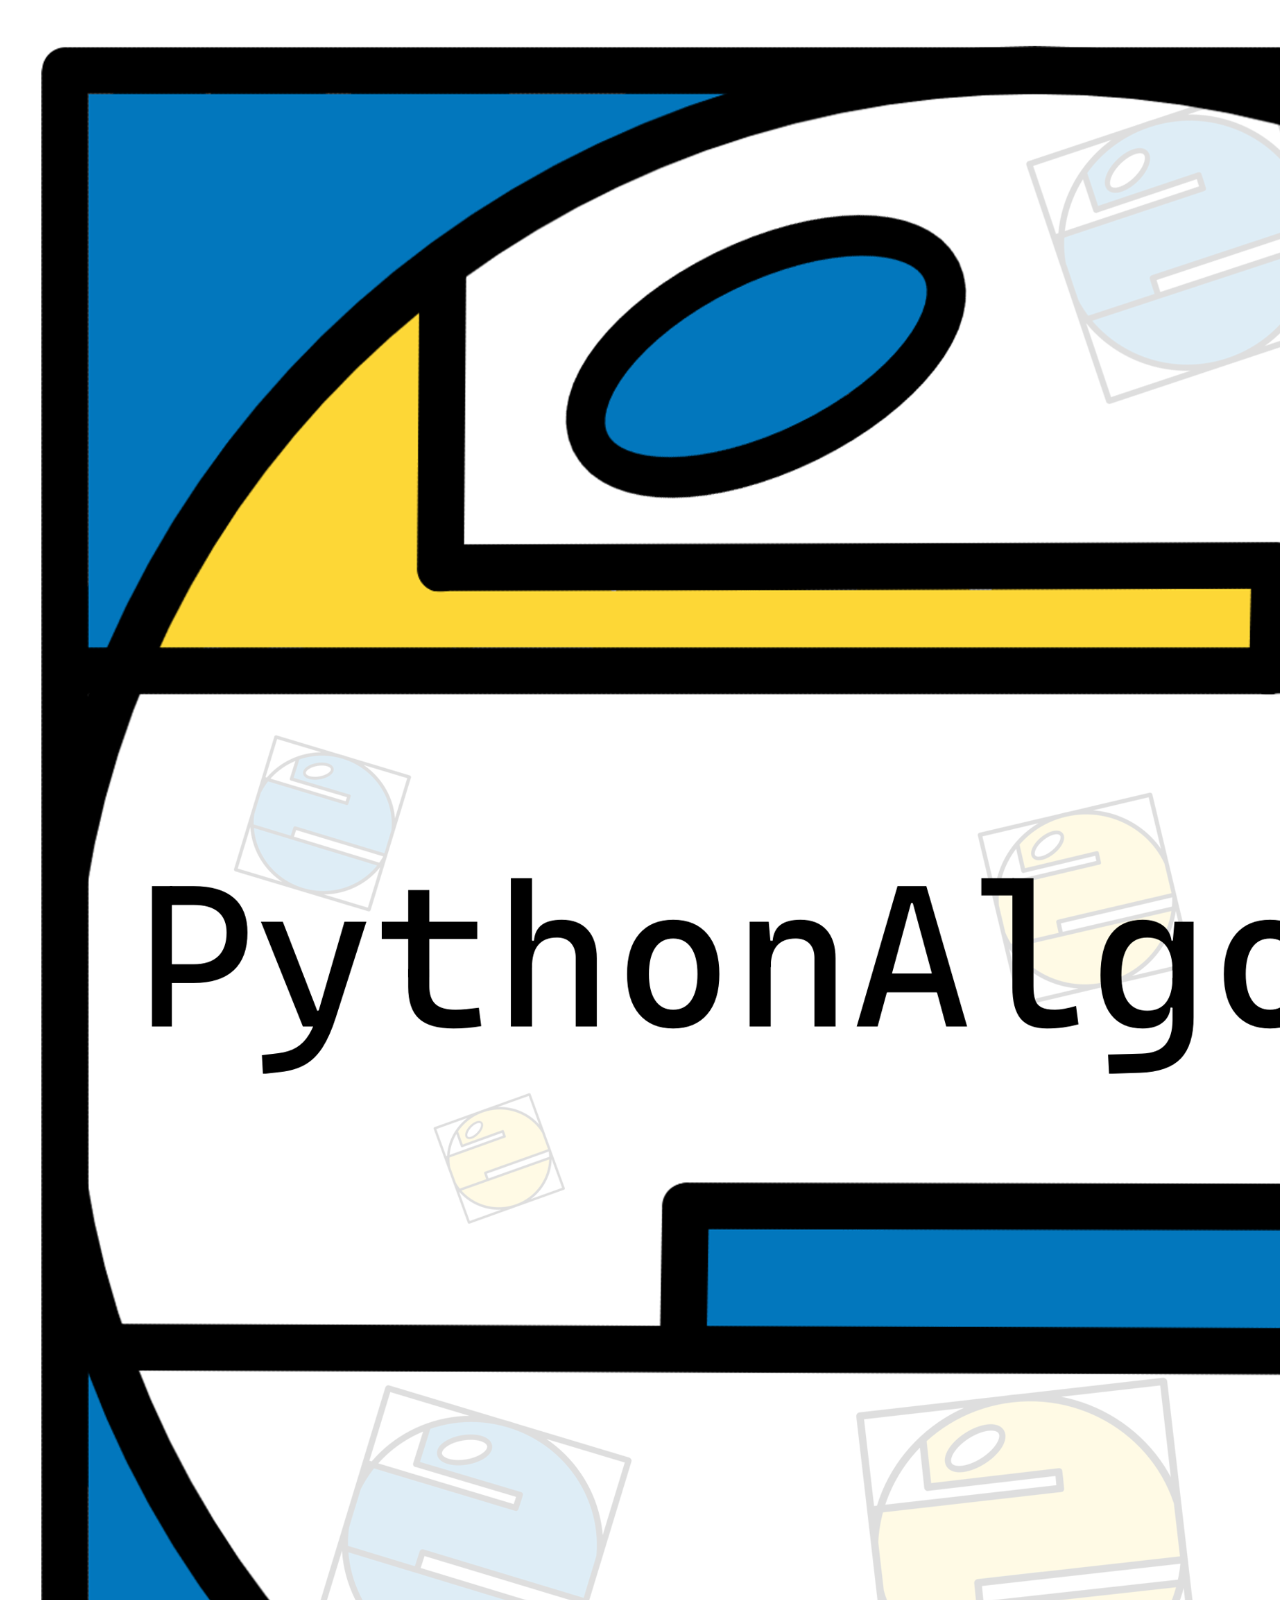
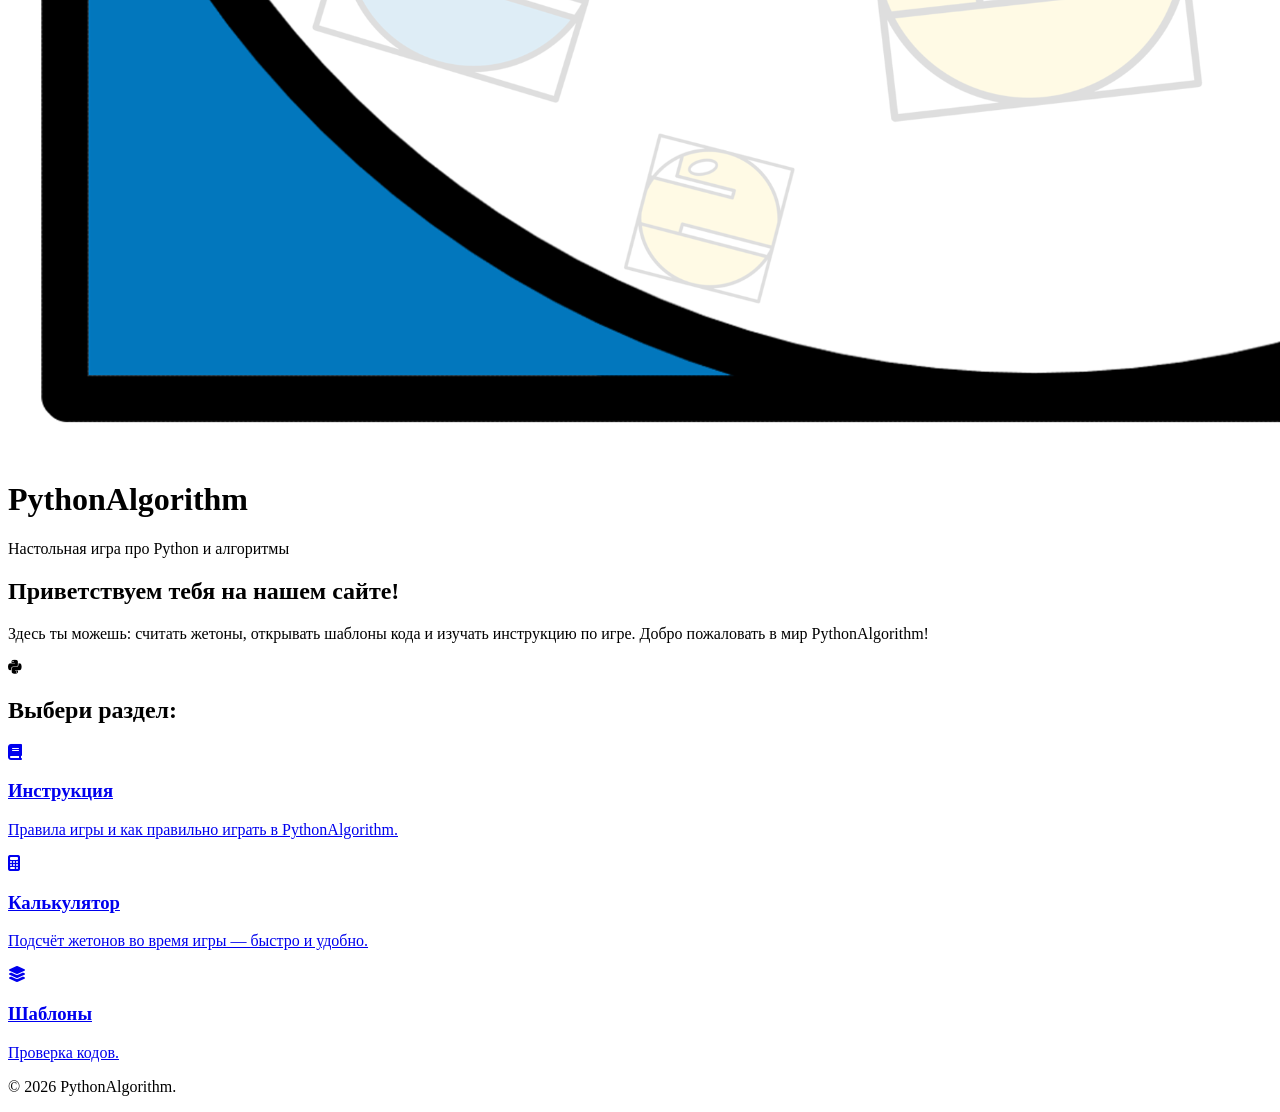
==== index.html @ 6bde2851 "Add files via upload" ====
<!DOCTYPE html>
<html lang="ru">
<head>
  <meta charset="UTF-8">
  <meta name="viewport" content="width=device-width, initial-scale=1.0">
  <title>PythonAlgorithm — Главная</title>
  <link rel="stylesheet" href="./styles/python-theme.css">
<link rel="stylesheet" href="https://cdnjs.cloudflare.com/ajax/libs/font-awesome/6.4.0/css/all.min.css">
</head>
<body>
  <div class="container">

    <header>
      <div class="topbar">
        <div class="brand">
          <div class="brand-logo">
          <img src="ОбложкаОФИЦ.png" alt="PythonAlgorithm">
          </div>
          <div class="brand-title">
            <h1>PythonAlgorithm</h1>
            <p>Настольная игра про Python и алгоритмы</p>
          </div>
        </div>
      </div>
    </header>

    <main>
      <section class="hero">
        <div>
          <h2>Приветствуем тебя на нашем сайте!</h2>
          <p>
            Здесь ты можешь: считать жетоны, открывать шаблоны кода и
            изучать инструкцию по игре. Добро пожаловать в мир PythonAlgorithm!
          </p>
        </div>

        <div class="hero-badge">
          <i class="fab fa-python"></i>
        </div>
      </section>

      <section class="section">
        <h2>Выбери раздел:</h2>

        <div class="cards">
          <a href="instructions.html" class="card">
            <div class="card-icon">
              <i class="fas fa-book"></i>
            </div>
            <h3>Инструкция</h3>
            <p>Правила игры и как правильно играть в PythonAlgorithm.</p>
          </a>

          <a href="calculator.html" class="card">
            <div class="card-icon">
              <i class="fas fa-calculator"></i>
            </div>
            <h3>Калькулятор</h3>
            <p>Подсчёт жетонов во время игры — быстро и удобно.</p>
          </a>

          <a href="templates.html" class="card">
            <div class="card-icon">
              <i class="fas fa-layer-group"></i>
            </div>
            <h3>Шаблоны</h3>
            <p>Проверка кодов.</p>
          </a>
        </div>
      </section>
    </main>

    <footer>
      <p class="copyright">© 2026 PythonAlgorithm.</p>
    </footer>

  </div>
</body>
</html>
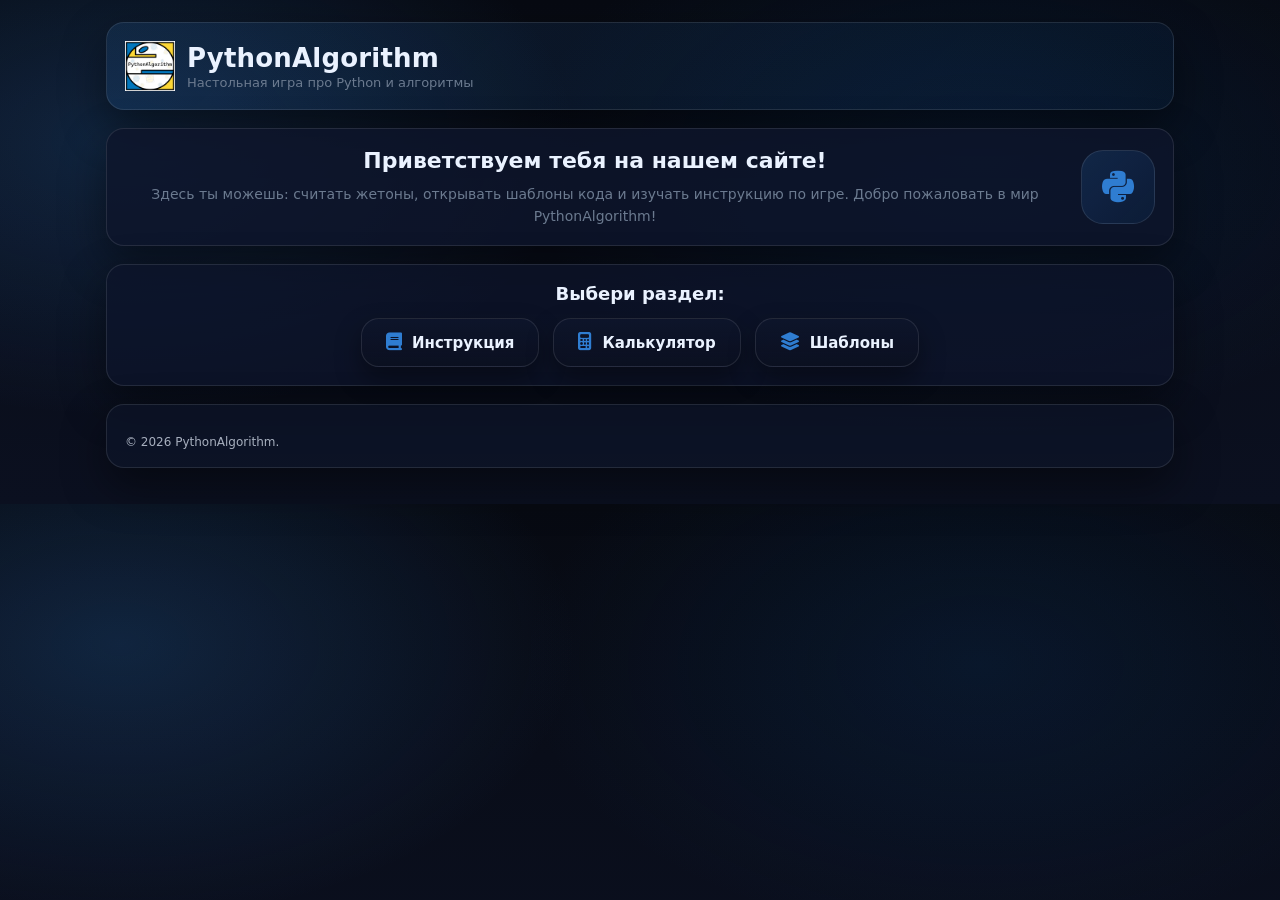
==== commit 12bd5f9a: "Update homepage layout with new navigation style Key features implemented: - New python-theme.css fi" ====
--- a/index.html
+++ b/index.html
@@ -26,7 +26,7 @@
 
     <main>
       <section class="hero">
-        <div>
+        <div class="hero-content">
           <h2>Приветствуем тебя на нашем сайте!</h2>
           <p>
             Здесь ты можешь: считать жетоны, открывать шаблоны кода и
@@ -40,31 +40,22 @@
       </section>
 
       <section class="section">
-        <h2>Выбери раздел:</h2>
+        <h2 class="section-label">Выбери раздел:</h2>
 
-        <div class="cards">
-          <a href="instructions.html" class="card">
-            <div class="card-icon">
-              <i class="fas fa-book"></i>
-            </div>
-            <h3>Инструкция</h3>
-            <p>Правила игры и как правильно играть в PythonAlgorithm.</p>
+        <div class="nav-buttons">
+          <a href="instructions.html" class="nav-btn">
+            <span class="btn-emoji"><i class="fas fa-book"></i></span>
+            <span class="btn-text">Инструкция</span>
           </a>
 
-          <a href="calculator.html" class="card">
-            <div class="card-icon">
-              <i class="fas fa-calculator"></i>
-            </div>
-            <h3>Калькулятор</h3>
-            <p>Подсчёт жетонов во время игры — быстро и удобно.</p>
+          <a href="calculator.html" class="nav-btn">
+            <span class="btn-emoji"><i class="fas fa-calculator"></i></span>
+            <span class="btn-text">Калькулятор</span>
           </a>
 
-          <a href="templates.html" class="card">
-            <div class="card-icon">
-              <i class="fas fa-layer-group"></i>
-            </div>
-            <h3>Шаблоны</h3>
-            <p>Проверка кодов.</p>
+          <a href="templates.html" class="nav-btn">
+            <span class="btn-emoji"><i class="fas fa-layer-group"></i></span>
+            <span class="btn-text">Шаблоны</span>
           </a>
         </div>
       </section>
--- a/styles/python-theme.css
+++ b/styles/python-theme.css
@@ -0,0 +1,507 @@
+:root{
+  --blue:#2f7dd1;
+  --blue2:#0b4a8b;
+  --black:#070a12;
+  --black2:#0b1020;
+  --card:#0e152b;
+  --text:#eaf2ff;
+  --muted:#6b7a8f;
+  --border:rgba(255,255,255,0.10);
+  --shadow: 0px 18px 45px rgba(0,0,0,0.45);
+  --radius: 18px;
+  --font: system-ui, -apple-system, Segoe UI, Roboto, Arial, sans-serif;
+  --mono: ui-monospace, SFMono-Regular, Menlo, Consolas, "Liberation Mono", monospace;
+}
+
+*{ box-sizing:border-box; }
+
+body{
+  margin:0px;
+  font-family:var(--font);
+  color:var(--text);
+  background:
+    radial-gradient(760px 460px at 120px 140px, rgba(47,125,209,0.22), transparent 60%),
+    radial-gradient(760px 460px at 980px 160px, rgba(11,74,139,0.18), transparent 60%),
+    linear-gradient(180deg, var(--black), var(--black2));
+}
+
+a{ color:inherit; text-decoration:none; }
+
+.container{
+  width:auto;
+  max-width:1100px;
+  margin:0px auto;
+  padding:22px 16px 36px;
+}
+
+header{
+  padding:18px;
+  border-radius:var(--radius);
+  background: linear-gradient(135deg, rgba(47,125,209,0.14), rgba(11,74,139,0.10));
+  box-shadow: var(--shadow);
+  border:1px solid var(--border);
+}
+
+.topbar{
+  display:flex;
+  align-items:center;
+  justify-content:space-between;
+  gap:16px;
+}
+
+.brand{
+  display:flex;
+  align-items:center;
+  gap:12px;
+}
+
+.brand-logo {
+  display: flex;
+  align-items: center;
+}
+
+.brand-logo img {
+  width: 50px;
+  height: auto;
+  display: block;
+}
+.brand-title{
+  display:flex;
+  flex-direction:column;
+  gap:2px;
+}
+
+.brand-title h1{
+  margin:0px;
+  font-size:26px;
+  line-height:30px;
+  letter-spacing:0.2px;
+}
+
+.brand-title p{
+  margin:0px;
+  font-size:13px;
+  color:var(--muted);
+}
+
+.hero{
+  margin-top:18px;
+  padding:18px;
+  border-radius:var(--radius);
+  background: rgba(14,21,43,0.82);
+  border:1px solid var(--border);
+  box-shadow: var(--shadow);
+  display:flex;
+  align-items:center;
+  justify-content:space-between;
+  gap:16px;
+}
+
+.hero-content{
+  flex: 1;
+  text-align: center;
+}
+
+.hero h2{
+  margin:0px 0px 8px;
+  font-size:22px;
+  line-height:28px;
+}
+
+.hero p{
+  margin:0px;
+  color:var(--muted);
+  line-height:22px;
+  font-size:14px;
+}
+
+.hero-badge{
+  width:74px;
+  height:74px;
+  border-radius:22px;
+  display:flex;
+  align-items:center;
+  justify-content:center;
+  background: linear-gradient(135deg, rgba(47,125,209,0.18), rgba(11,74,139,0.14));
+  border:1px solid var(--border);
+  flex-shrink: 0;
+}
+
+.hero-badge i{
+  font-size:36px;
+  color: var(--blue);
+}
+
+.section{
+  margin-top:18px;
+  padding:18px;
+  border-radius:var(--radius);
+  background: rgba(14,21,43,0.70);
+  border:1px solid var(--border);
+  box-shadow: var(--shadow);
+}
+
+.section h2{
+  margin:0px 0px 14px;
+  font-size:18px;
+}
+
+.section-label{
+  text-align: center;
+  margin-bottom: 18px;
+}
+
+.nav-buttons{
+  display:flex;
+  gap:14px;
+  flex-wrap:wrap;
+  justify-content: center;
+}
+
+.nav-btn{
+  padding:14px 24px;
+  border-radius:var(--radius);
+  border:1px solid var(--border);
+  background: linear-gradient(180deg, rgba(14,21,43,0.95), rgba(11,16,32,0.88));
+  box-shadow: 0px 12px 26px rgba(0,0,0,0.40);
+  transition: transform 0.14s ease, box-shadow 0.14s ease, border-color 0.14s ease;
+  cursor:pointer;
+  display:flex;
+  align-items:center;
+  gap:10px;
+  font-weight:700;
+  font-size:15px;
+  color:var(--text);
+}
+
+.nav-btn:hover{
+  transform: translateY(-2px);
+  box-shadow: 0px 18px 34px rgba(0,0,0,0.52);
+  border-color: rgba(47,125,209,0.45);
+}
+
+.nav-btn:active{
+  transform: translateY(1px) scale(0.99);
+}
+
+.btn-emoji i{
+  font-size:18px;
+  color: var(--blue);
+}
+
+.btn-text{
+  color:var(--text);
+}
+
+.cards{
+  display:flex;
+  gap:14px;
+  flex-wrap:wrap;
+}
+
+.card{
+  width:330px;
+  padding:18px;
+  border-radius:var(--radius);
+  border:1px solid var(--border);
+  background: linear-gradient(180deg, rgba(14,21,43,0.95), rgba(11,16,32,0.88));
+  box-shadow: 0px 12px 26px rgba(0,0,0,0.40);
+  transition: transform 0.14s ease, box-shadow 0.14s ease, border-color 0.14s ease;
+  cursor:pointer;
+  display:flex;
+  flex-direction:column;
+  gap:10px;
+}
+
+.card:hover{
+  transform: translateY(-2px);
+  box-shadow: 0px 18px 34px rgba(0,0,0,0.52);
+  border-color: rgba(47,125,209,0.45);
+}
+
+.card:active{
+  transform: translateY(1px) scale(0.99);
+}
+
+.card-icon{
+  width:46px;
+  height:46px;
+  border-radius:16px;
+  display:flex;
+  align-items:center;
+  justify-content:center;
+  background: rgba(47,125,209,0.14);
+  border:1px solid rgba(47,125,209,0.22);
+}
+
+.card-icon i{
+  font-size:22px;
+  color: var(--blue);
+}
+
+.card h3{
+  margin:0px;
+  font-size:16px;
+}
+
+.card p{
+  margin:0px;
+  color:var(--muted);
+  font-size:13px;
+  line-height:18px;
+}
+
+.page-title{
+  display:flex;
+  align-items:center;
+  justify-content:space-between;
+  gap:12px;
+}
+
+.breadcrumb{
+  display:flex;
+  align-items:center;
+  gap:8px;
+  color:var(--muted);
+  font-size:13px;
+}
+
+.breadcrumb a{
+  color: var(--blue);
+  font-weight:700;
+}
+
+.back-home{
+  display:inline-flex;
+  align-items:center;
+  gap:10px;
+  padding:10px 12px;
+  border-radius:14px;
+  border:1px solid var(--border);
+  background: rgba(255,255,255,0.06);
+  box-shadow: 0px 10px 22px rgba(0,0,0,0.35);
+  font-weight:800;
+  font-size:13px;
+  transition: transform 0.14s ease, border-color 0.14s ease;
+}
+
+.back-home:hover{
+  transform: translateY(-1px);
+  border-color: rgba(47,125,209,0.45);
+}
+
+footer{
+  margin-top:18px;
+  padding:18px;
+  border-radius:var(--radius);
+  background: rgba(14,21,43,0.62);
+  border:1px solid var(--border);
+  box-shadow: var(--shadow);
+}
+
+.footer-row{
+  display:flex;
+  align-items:flex-start;
+  justify-content:space-between;
+  gap:16px;
+}
+
+.social-links p{
+  margin:0px 0px 10px;
+  color:var(--muted);
+  font-size:13px;
+}
+
+.social-icons{
+  display:flex;
+  gap:10px;
+  flex-wrap:wrap;
+}
+
+.social-icon{
+  display:inline-flex;
+  gap:8px;
+  align-items:center;
+  padding:10px 12px;
+  border-radius:14px;
+  border:1px solid var(--border);
+  background: rgba(255,255,255,0.06);
+  box-shadow: 0px 10px 22px rgba(0,0,0,0.30);
+  font-weight:700;
+  font-size:13px;
+}
+
+.social-icon i{ color: var(--blue); }
+
+.copyright{
+  margin:12px 0px 0px;
+  color:rgba(233,242,255,0.70);
+  font-size:12px;
+}
+
+@media (max-width: 1200px){
+  .container{ max-width:980px; }
+}
+
+@media (max-width: 1020px){
+  .container{ max-width:720px; }
+  .card{ width:340px; }
+}
+
+@media (max-width: 760px){
+  .container{ max-width:360px; padding:16px 12px 28px; }
+  .hero{ flex-direction: column; text-align: center; }
+  .hero-content{ text-align: center; }
+  .hero-badge{ display:none; }
+  .cards{ gap:12px; }
+  .card{ width:360px; }
+  .footer-row{ flex-direction:column; }
+  .nav-buttons{ flex-direction: column; align-items: stretch; }
+  .nav-btn{ justify-content: center; }
+}
+
+.templates-grid{
+  display:grid;
+  grid-template-columns: repeat(6, 1fr);
+  gap:12px;
+}
+
+.tpl-cell{
+  height:86px;
+  border-radius:18px;
+  border:1px solid rgba(255,255,255,0.10);
+  background: linear-gradient(180deg, rgba(14,21,43,0.95), rgba(11,16,32,0.88));
+  box-shadow: 0px 12px 26px rgba(0,0,0,0.40);
+  cursor:pointer;
+  padding:12px;
+  display:flex;
+  flex-direction:column;
+  justify-content:center;
+  transition: transform 0.14s ease, border-color 0.14s ease;
+}
+
+.tpl-cell:hover{
+  transform: translateY(-2px);
+  border-color: rgba(47,125,209,0.45);
+}
+
+.tpl-cell:active{
+  transform: translateY(1px);
+}
+
+.tpl-cell-title{
+  font-size:14px;
+  font-weight:900;
+  color:#eaf2ff;
+  line-height:18px;
+}
+
+.tpl-cell-sub{
+  margin-top:6px;
+  font-size:12px;
+  color:#a9b7d0;
+  line-height:16px;
+}
+
+@media (max-width: 1020px){
+  .templates-grid{ grid-template-columns: repeat(3, 1fr); }
+}
+
+@media (max-width: 760px){
+  .templates-grid{ grid-template-columns: repeat(2, 1fr); }
+}
+
+
+/* === Responsive additions: preserve existing colors and visual design === */
+img{
+  max-width:100%;
+  height:auto;
+}
+
+@media (max-width: 1020px){
+  .topbar,
+  .hero,
+  .page-title,
+  .footer-row{
+    flex-direction:column;
+    align-items:flex-start;
+  }
+
+  .page-title .back-home{
+    align-self:flex-start;
+  }
+
+  .hero{
+    gap:14px;
+  }
+
+  .card,
+  .panel,
+  .token-card{
+    width:100%;
+  }
+}
+
+@media (max-width: 760px){
+  .container{
+    max-width:100%;
+    width:100%;
+    padding:16px 12px 28px;
+  }
+
+  .brand{
+    align-items:flex-start;
+  }
+
+  .brand-logo img{
+    width:40px;
+  }
+
+  .brand-title h1{
+    font-size:22px;
+    line-height:26px;
+  }
+
+  .hero h2{
+    font-size:20px;
+    line-height:24px;
+  }
+
+  .hero-badge{
+    display:none;
+  }
+
+  .cards{
+    gap:12px;
+  }
+
+  .card{
+    width:100%;
+  }
+
+  .templates-grid{
+    grid-template-columns: repeat(2, minmax(0, 1fr));
+  }
+}
+
+@media (max-width: 520px){
+  .templates-grid{
+    grid-template-columns: 1fr;
+  }
+
+  .breadcrumb{
+    flex-wrap:wrap;
+  }
+
+  .social-icons,
+  .social{
+    width:100%;
+  }
+
+  .social-icon,
+  .social a,
+  .back-home{
+    width:100%;
+    justify-content:center;
+  }
+}
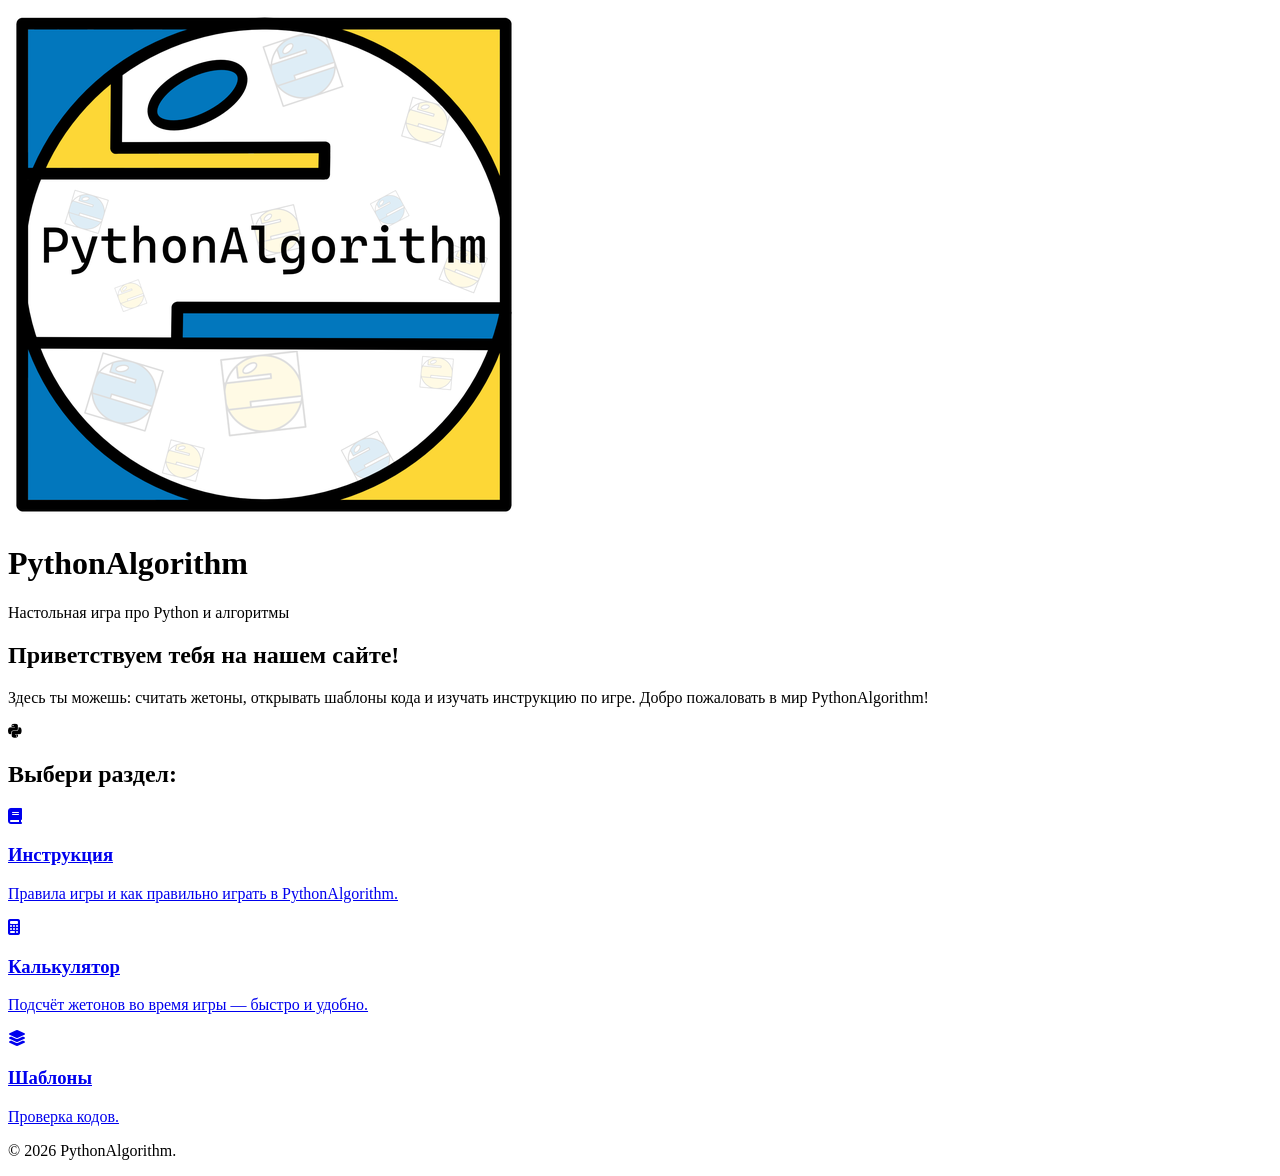
==== commit 354a1803: "Revert "Update from task 2b8ec28c-576b-410f-98d5-c59ac98548a8"" ====
--- a/index.html
+++ b/index.html
@@ -26,7 +26,7 @@
 
     <main>
       <section class="hero">
-        <div class="hero-content">
+        <div>
           <h2>Приветствуем тебя на нашем сайте!</h2>
           <p>
             Здесь ты можешь: считать жетоны, открывать шаблоны кода и
@@ -40,22 +40,31 @@
       </section>
 
       <section class="section">
-        <h2 class="section-label">Выбери раздел:</h2>
+        <h2>Выбери раздел:</h2>
 
-        <div class="nav-buttons">
-          <a href="instructions.html" class="nav-btn">
-            <span class="btn-emoji"><i class="fas fa-book"></i></span>
-            <span class="btn-text">Инструкция</span>
+        <div class="cards">
+          <a href="instructions.html" class="card">
+            <div class="card-icon">
+              <i class="fas fa-book"></i>
+            </div>
+            <h3>Инструкция</h3>
+            <p>Правила игры и как правильно играть в PythonAlgorithm.</p>
           </a>
 
-          <a href="calculator.html" class="nav-btn">
-            <span class="btn-emoji"><i class="fas fa-calculator"></i></span>
-            <span class="btn-text">Калькулятор</span>
+          <a href="calculator.html" class="card">
+            <div class="card-icon">
+              <i class="fas fa-calculator"></i>
+            </div>
+            <h3>Калькулятор</h3>
+            <p>Подсчёт жетонов во время игры — быстро и удобно.</p>
           </a>
 
-          <a href="templates.html" class="nav-btn">
-            <span class="btn-emoji"><i class="fas fa-layer-group"></i></span>
-            <span class="btn-text">Шаблоны</span>
+          <a href="templates.html" class="card">
+            <div class="card-icon">
+              <i class="fas fa-layer-group"></i>
+            </div>
+            <h3>Шаблоны</h3>
+            <p>Проверка кодов.</p>
           </a>
         </div>
       </section>
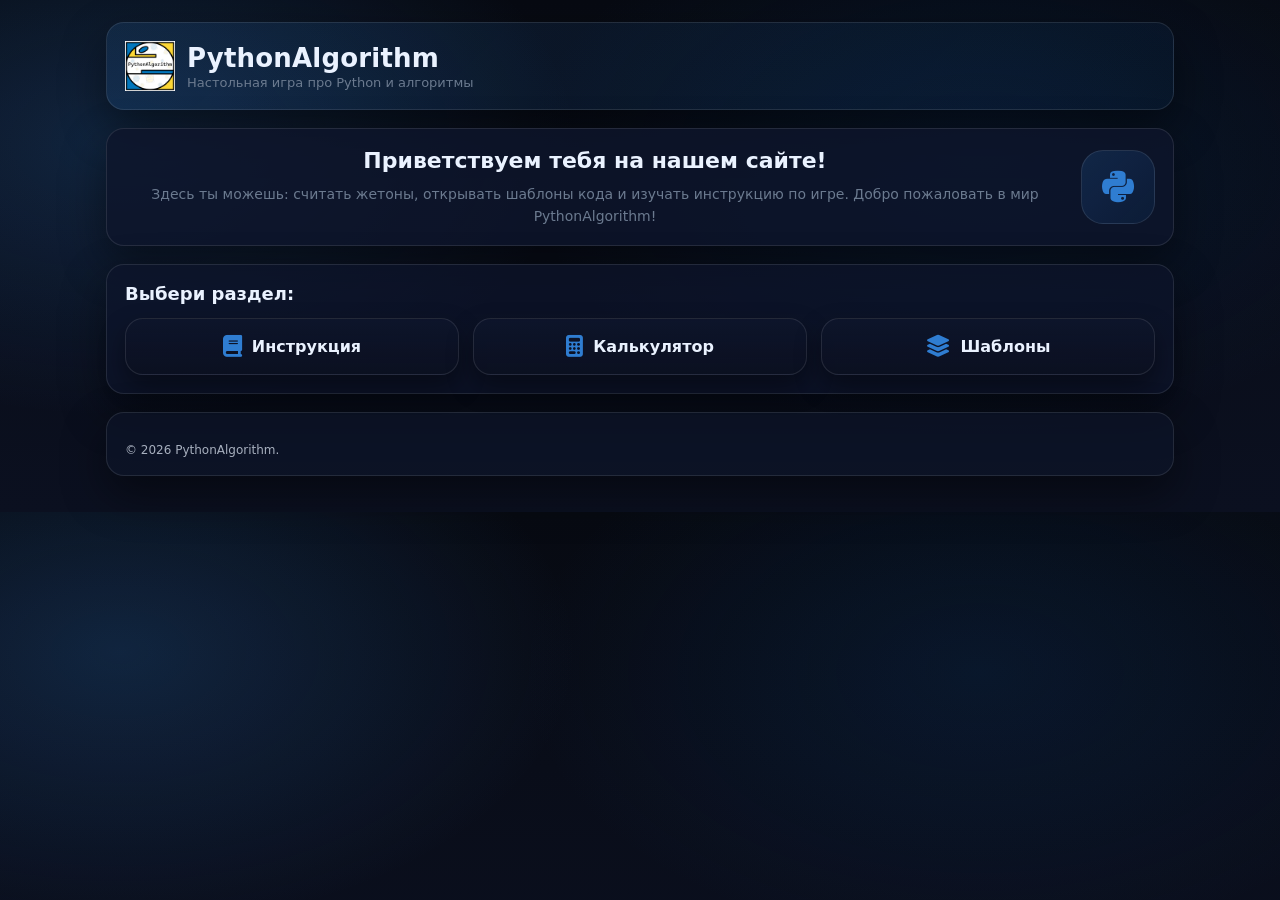
==== commit a27511cd: "Update homepage layout with stylized navigation buttons - Modified index.html to restructure hero se" ====
--- a/index.html
+++ b/index.html
@@ -4,7 +4,7 @@
   <meta charset="UTF-8">
   <meta name="viewport" content="width=device-width, initial-scale=1.0">
   <title>PythonAlgorithm — Главная</title>
-  <link rel="stylesheet" href="./styles/python-theme.css">
+  <link rel="stylesheet" href="./python-theme.css">
 <link rel="stylesheet" href="https://cdnjs.cloudflare.com/ajax/libs/font-awesome/6.4.0/css/all.min.css">
 </head>
 <body>
@@ -26,7 +26,7 @@
 
     <main>
       <section class="hero">
-        <div>
+        <div class="hero-content">
           <h2>Приветствуем тебя на нашем сайте!</h2>
           <p>
             Здесь ты можешь: считать жетоны, открывать шаблоны кода и
@@ -42,29 +42,20 @@
       <section class="section">
         <h2>Выбери раздел:</h2>
 
-        <div class="cards">
-          <a href="instructions.html" class="card">
-            <div class="card-icon">
-              <i class="fas fa-book"></i>
-            </div>
-            <h3>Инструкция</h3>
-            <p>Правила игры и как правильно играть в PythonAlgorithm.</p>
+        <div class="nav-buttons">
+          <a href="instructions.html" class="nav-btn">
+            <span class="btn-emoji"><i class="fas fa-book"></i></span>
+            <span class="btn-text">Инструкция</span>
           </a>
 
-          <a href="calculator.html" class="card">
-            <div class="card-icon">
-              <i class="fas fa-calculator"></i>
-            </div>
-            <h3>Калькулятор</h3>
-            <p>Подсчёт жетонов во время игры — быстро и удобно.</p>
+          <a href="calculator.html" class="nav-btn">
+            <span class="btn-emoji"><i class="fas fa-calculator"></i></span>
+            <span class="btn-text">Калькулятор</span>
           </a>
 
-          <a href="templates.html" class="card">
-            <div class="card-icon">
-              <i class="fas fa-layer-group"></i>
-            </div>
-            <h3>Шаблоны</h3>
-            <p>Проверка кодов.</p>
+          <a href="templates.html" class="nav-btn">
+            <span class="btn-emoji"><i class="fas fa-layer-group"></i></span>
+            <span class="btn-text">Шаблоны</span>
           </a>
         </div>
       </section>
--- a/python-theme.css
+++ b/python-theme.css
@@ -0,0 +1,442 @@
+:root{
+  --blue:#2f7dd1;
+  --blue2:#0b4a8b;
+  --black:#070a12;
+  --black2:#0b1020;
+  --card:#0e152b;
+  --text:#eaf2ff;
+  --muted:#6b7a8f;
+  --border:rgba(255,255,255,0.10);
+  --shadow: 0px 18px 45px rgba(0,0,0,0.45);
+  --radius: 18px;
+  --font: system-ui, -apple-system, Segoe UI, Roboto, Arial, sans-serif;
+  --mono: ui-monospace, SFMono-Regular, Menlo, Consolas, "Liberation Mono", monospace;
+}
+
+*{ box-sizing:border-box; }
+
+body{
+  margin:0px;
+  font-family:var(--font);
+  color:var(--text);
+  background:
+    radial-gradient(760px 460px at 120px 140px, rgba(47,125,209,0.22), transparent 60%),
+    radial-gradient(760px 460px at 980px 160px, rgba(11,74,139,0.18), transparent 60%),
+    linear-gradient(180deg, var(--black), var(--black2));
+}
+
+a{ color:inherit; text-decoration:none; }
+
+.container{
+  width:auto;
+  max-width:1100px;
+  margin:0px auto;
+  padding:22px 16px 36px;
+}
+
+header{
+  padding:18px;
+  border-radius:var(--radius);
+  background: linear-gradient(135deg, rgba(47,125,209,0.14), rgba(11,74,139,0.10));
+  box-shadow: var(--shadow);
+  border:1px solid var(--border);
+}
+
+.topbar{
+  display:flex;
+  align-items:center;
+  justify-content:space-between;
+  gap:16px;
+}
+
+.brand{
+  display:flex;
+  align-items:center;
+  gap:12px;
+}
+
+.brand-logo {
+  display: flex;
+  align-items: center;
+}
+
+.brand-logo img {
+  width: 50px;
+  height: auto;
+  display: block;
+}
+.brand-title{
+  display:flex;
+  flex-direction:column;
+  gap:2px;
+}
+
+.brand-title h1{
+  margin:0px;
+  font-size:26px;
+  line-height:30px;
+  letter-spacing:0.2px;
+}
+
+.brand-title p{
+  margin:0px;
+  font-size:13px;
+  color:var(--muted);
+}
+
+.hero{
+  margin-top:18px;
+  padding:18px;
+  border-radius:var(--radius);
+  background: rgba(14,21,43,0.82);
+  border:1px solid var(--border);
+  box-shadow: var(--shadow);
+  display:flex;
+  align-items:center;
+  justify-content:space-between;
+  gap:16px;
+}
+
+.hero-content{
+  text-align:center;
+  flex:1;
+  display:flex;
+  flex-direction:column;
+  align-items:center;
+  justify-content:center;
+}
+
+.hero h2{
+  margin:0px 0px 8px;
+  font-size:22px;
+  line-height:28px;
+}
+
+.hero p{
+  margin:0px;
+  color:var(--muted);
+  line-height:22px;
+  font-size:14px;
+}
+
+.hero-badge{
+  width:74px;
+  height:74px;
+  border-radius:22px;
+  display:flex;
+  align-items:center;
+  justify-content:center;
+  background: linear-gradient(135deg, rgba(47,125,209,0.18), rgba(11,74,139,0.14));
+  border:1px solid var(--border);
+}
+
+.hero-badge i{
+  font-size:36px;
+  color: var(--blue);
+}
+
+.section{
+  margin-top:18px;
+  padding:18px;
+  border-radius:var(--radius);
+  background: rgba(14,21,43,0.70);
+  border:1px solid var(--border);
+  box-shadow: var(--shadow);
+}
+
+.section h2{
+  margin:0px 0px 14px;
+  font-size:18px;
+}
+
+.nav-buttons{
+  display:flex;
+  gap:14px;
+  flex-wrap:wrap;
+}
+
+.nav-btn{
+  flex:1;
+  min-width:200px;
+  padding:16px 20px;
+  border-radius:var(--radius);
+  border:1px solid var(--border);
+  background: linear-gradient(180deg, rgba(14,21,43,0.95), rgba(11,16,32,0.88));
+  box-shadow: 0px 12px 26px rgba(0,0,0,0.40);
+  transition: transform 0.14s ease, box-shadow 0.14s ease, border-color 0.14s ease;
+  cursor:pointer;
+  display:flex;
+  align-items:center;
+  justify-content:center;
+  gap:10px;
+}
+
+.nav-btn:hover{
+  transform: translateY(-2px);
+  box-shadow: 0px 18px 34px rgba(0,0,0,0.52);
+  border-color: rgba(47,125,209,0.45);
+}
+
+.nav-btn:active{
+  transform: translateY(1px) scale(0.99);
+}
+
+.btn-emoji i{
+  font-size:22px;
+  color: var(--blue);
+}
+
+.btn-text{
+  font-size:16px;
+  font-weight:700;
+  color:var(--text);
+}
+
+.page-title{
+  display:flex;
+  align-items:center;
+  justify-content:space-between;
+  gap:12px;
+}
+
+.breadcrumb{
+  display:flex;
+  align-items:center;
+  gap:8px;
+  color:var(--muted);
+  font-size:13px;
+}
+
+.breadcrumb a{
+  color: var(--blue);
+  font-weight:700;
+}
+
+.back-home{
+  display:inline-flex;
+  align-items:center;
+  gap:10px;
+  padding:10px 12px;
+  border-radius:14px;
+  border:1px solid var(--border);
+  background: rgba(255,255,255,0.06);
+  box-shadow: 0px 10px 22px rgba(0,0,0,0.35);
+  font-weight:800;
+  font-size:13px;
+  transition: transform 0.14s ease, border-color 0.14s ease;
+}
+
+.back-home:hover{
+  transform: translateY(-1px);
+  border-color: rgba(47,125,209,0.45);
+}
+
+footer{
+  margin-top:18px;
+  padding:18px;
+  border-radius:var(--radius);
+  background: rgba(14,21,43,0.62);
+  border:1px solid var(--border);
+  box-shadow: var(--shadow);
+}
+
+.footer-row{
+  display:flex;
+  align-items:flex-start;
+  justify-content:space-between;
+  gap:16px;
+}
+
+.social-links p{
+  margin:0px 0px 10px;
+  color:var(--muted);
+  font-size:13px;
+}
+
+.social-icons{
+  display:flex;
+  gap:10px;
+  flex-wrap:wrap;
+}
+
+.social-icon{
+  display:inline-flex;
+  gap:8px;
+  align-items:center;
+  padding:10px 12px;
+  border-radius:14px;
+  border:1px solid var(--border);
+  background: rgba(255,255,255,0.06);
+  box-shadow: 0px 10px 22px rgba(0,0,0,0.30);
+  font-weight:700;
+  font-size:13px;
+}
+
+.social-icon i{ color: var(--blue); }
+
+.copyright{
+  margin:12px 0px 0px;
+  color:rgba(233,242,255,0.70);
+  font-size:12px;
+}
+
+@media (max-width: 1200px){
+  .container{ max-width:980px; }
+}
+
+@media (max-width: 1020px){
+  .container{ max-width:720px; }
+  .nav-btn{ min-width:280px; }
+}
+
+@media (max-width: 760px){
+  .container{ max-width:360px; padding:16px 12px 28px; }
+  .hero-badge{ display:none; }
+  .nav-buttons{ gap:12px; }
+  .nav-btn{ min-width:100%; }
+  .footer-row{ flex-direction:column; }
+}.templates-grid{
+  display:grid;
+  grid-template-columns: repeat(6, 1fr);
+  gap:12px;
+}
+
+.tpl-cell{
+  height:86px;
+  border-radius:18px;
+  border:1px solid rgba(255,255,255,0.10);
+  background: linear-gradient(180deg, rgba(14,21,43,0.95), rgba(11,16,32,0.88));
+  box-shadow: 0px 12px 26px rgba(0,0,0,0.40);
+  cursor:pointer;
+  padding:12px;
+  display:flex;
+  flex-direction:column;
+  justify-content:center;
+  transition: transform 0.14s ease, border-color 0.14s ease;
+}
+
+.tpl-cell:hover{
+  transform: translateY(-2px);
+  border-color: rgba(47,125,209,0.45);
+}
+
+.tpl-cell:active{
+  transform: translateY(1px);
+}
+
+.tpl-cell-title{
+  font-size:14px;
+  font-weight:900;
+  color:#eaf2ff;
+  line-height:18px;
+}
+
+.tpl-cell-sub{
+  margin-top:6px;
+  font-size:12px;
+  color:#a9b7d0;
+  line-height:16px;
+}
+
+@media (max-width: 1020px){
+  .templates-grid{ grid-template-columns: repeat(3, 1fr); }
+}
+
+@media (max-width: 760px){
+  .templates-grid{ grid-template-columns: repeat(2, 1fr); }
+}
+
+
+/* === Responsive additions: preserve existing colors and visual design === */
+img{
+  max-width:100%;
+  height:auto;
+}
+
+@media (max-width: 1020px){
+  .topbar,
+  .hero,
+  .page-title,
+  .footer-row{
+    flex-direction:column;
+    align-items:flex-start;
+  }
+
+  .page-title .back-home{
+    align-self:flex-start;
+  }
+
+  .hero{
+    gap:14px;
+  }
+
+  .nav-btn,
+  .panel,
+  .token-card{
+    width:100%;
+  }
+}
+
+@media (max-width: 760px){
+  .container{
+    max-width:100%;
+    width:100%;
+    padding:16px 12px 28px;
+  }
+
+  .brand{
+    align-items:flex-start;
+  }
+
+  .brand-logo img{
+    width:40px;
+  }
+
+  .brand-title h1{
+    font-size:22px;
+    line-height:26px;
+  }
+
+  .hero h2{
+    font-size:20px;
+    line-height:24px;
+  }
+
+  .hero-badge{
+    display:none;
+  }
+
+  .nav-buttons{
+    gap:12px;
+  }
+
+  .nav-btn{
+    width:100%;
+  }
+
+  .templates-grid{
+    grid-template-columns: repeat(2, minmax(0, 1fr));
+  }
+}
+
+@media (max-width: 520px){
+  .templates-grid{
+    grid-template-columns: 1fr;
+  }
+
+  .breadcrumb{
+    flex-wrap:wrap;
+  }
+
+  .social-icons,
+  .social{
+    width:100%;
+  }
+
+  .social-icon,
+  .social a,
+  .back-home{
+    width:100%;
+    justify-content:center;
+  }
+}
